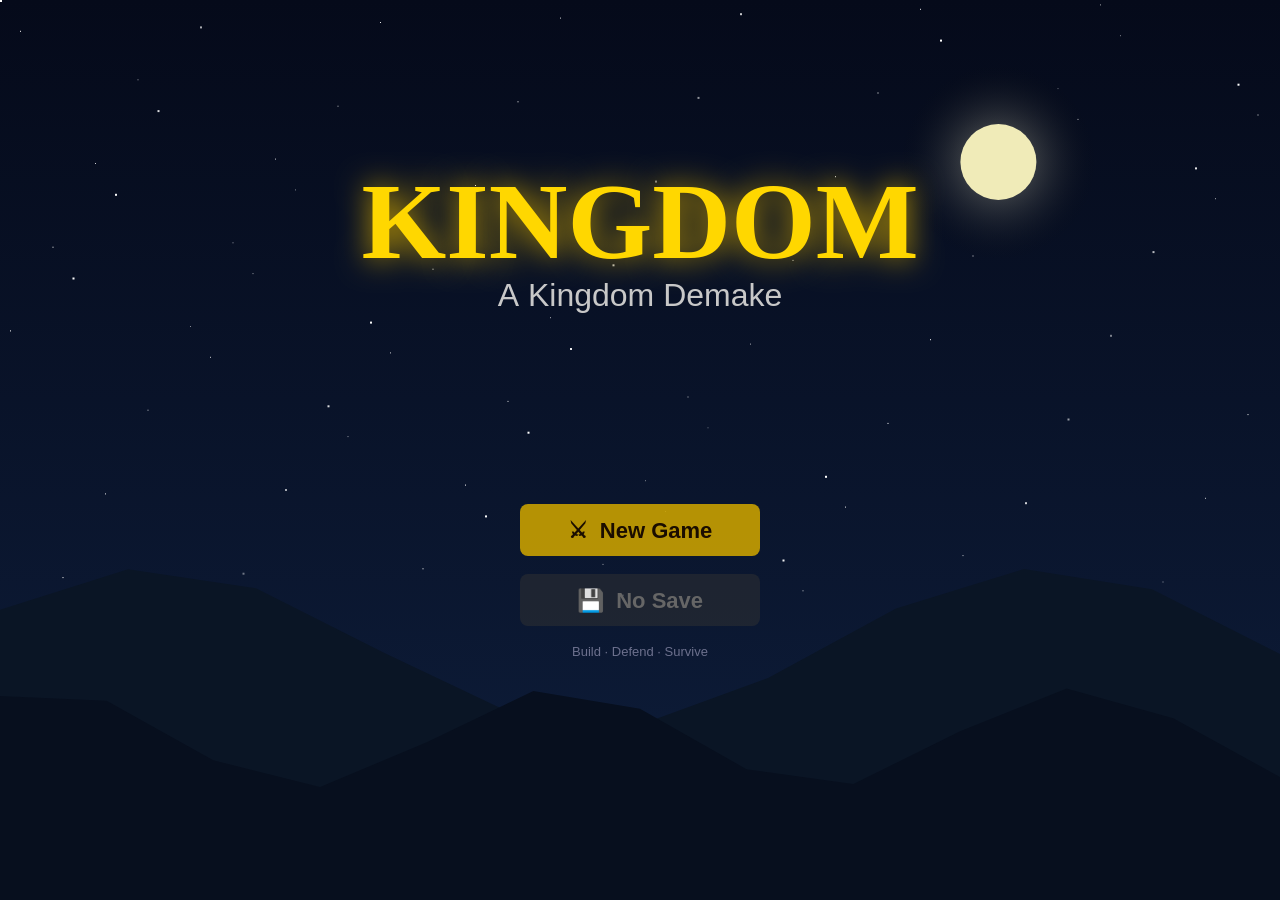
==== index.html @ c898bec2 "Add files via upload first version" ====
<!DOCTYPE html>
<html lang="en">
<head>
    <meta charset="UTF-8">
    <meta name="viewport" content="width=device-width, initial-scale=1.0">
    <title>Kingdom 2D Demake</title>
    <link rel="stylesheet" href="style.css">
</head>
<body>
    <canvas id="gameCanvas"></canvas>
    <!-- We'll load the game script as a standard script -->
    <script src="app.js"></script>
</body>
</html>
---- style.css ----
body, html {
    margin: 0;
    padding: 0;
    width: 100%;
    height: 100%;
    overflow: hidden;
    background-color: #222; /* Dark background behind canvas */
    display: flex;
    justify-content: center;
    align-items: center;
    font-family: 'Segoe UI', Tahoma, Geneva, Verdana, sans-serif;
}

canvas {
    background: linear-gradient(to bottom, #1e3c72 0%, #2a5298 100%); /* Night sky gradient like Kingdom */
    /* Maintain pixel art sharpness */
    image-rendering: -moz-crisp-edges;
    image-rendering: -webkit-crisp-edges;
    image-rendering: pixelated;
    image-rendering: crisp-edges;
    box-shadow: 0 0 30px rgba(0, 0, 0, 0.8);
}
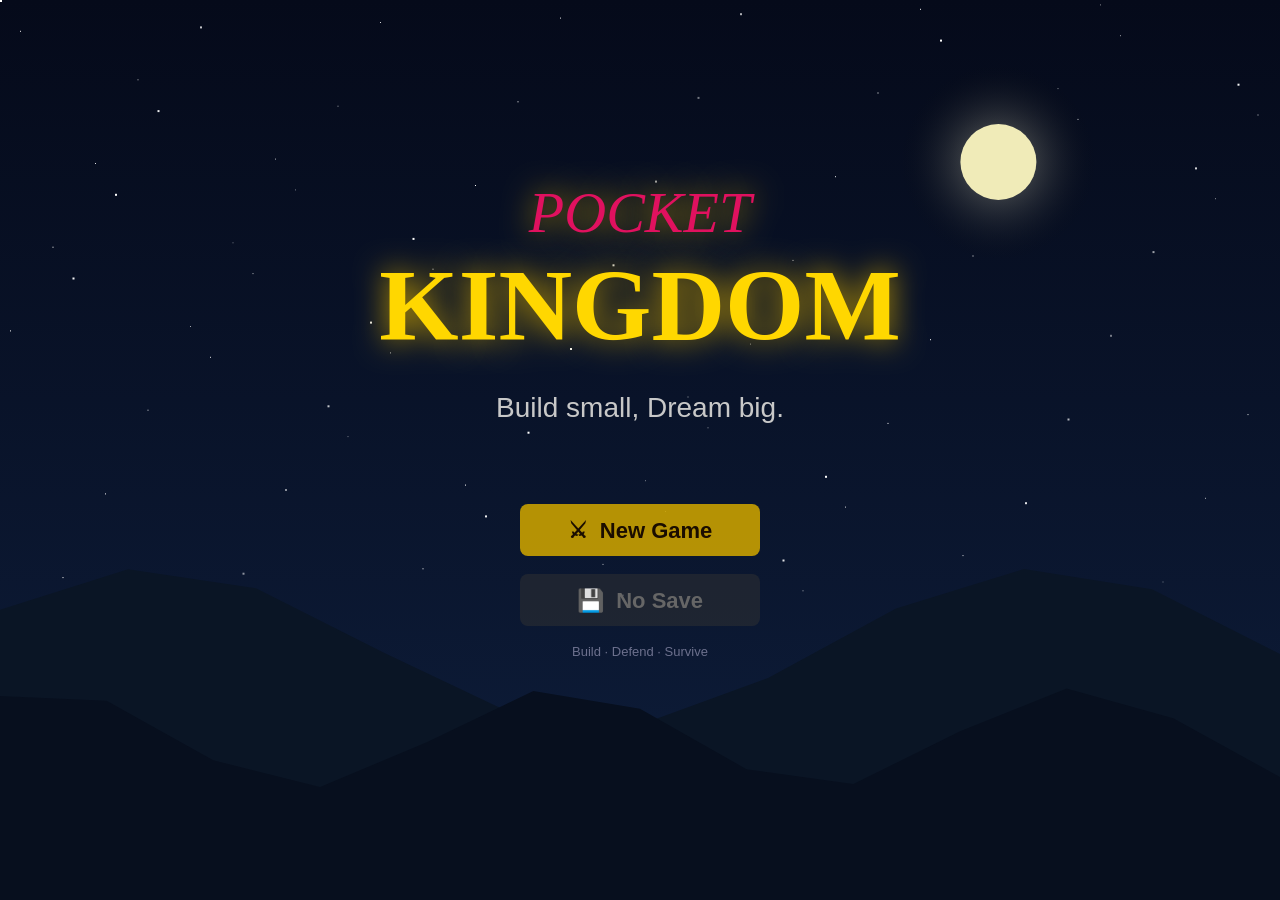
==== commit 994b1d31: "8 hours major update" ====
--- a/index.html
+++ b/index.html
@@ -3,7 +3,7 @@
 <head>
     <meta charset="UTF-8">
     <meta name="viewport" content="width=device-width, initial-scale=1.0">
-    <title>Kingdom 2D Demake</title>
+    <title>Pocket Kingdom : Build small, dream BIG</title>
     <link rel="stylesheet" href="style.css">
 </head>
 <body>
